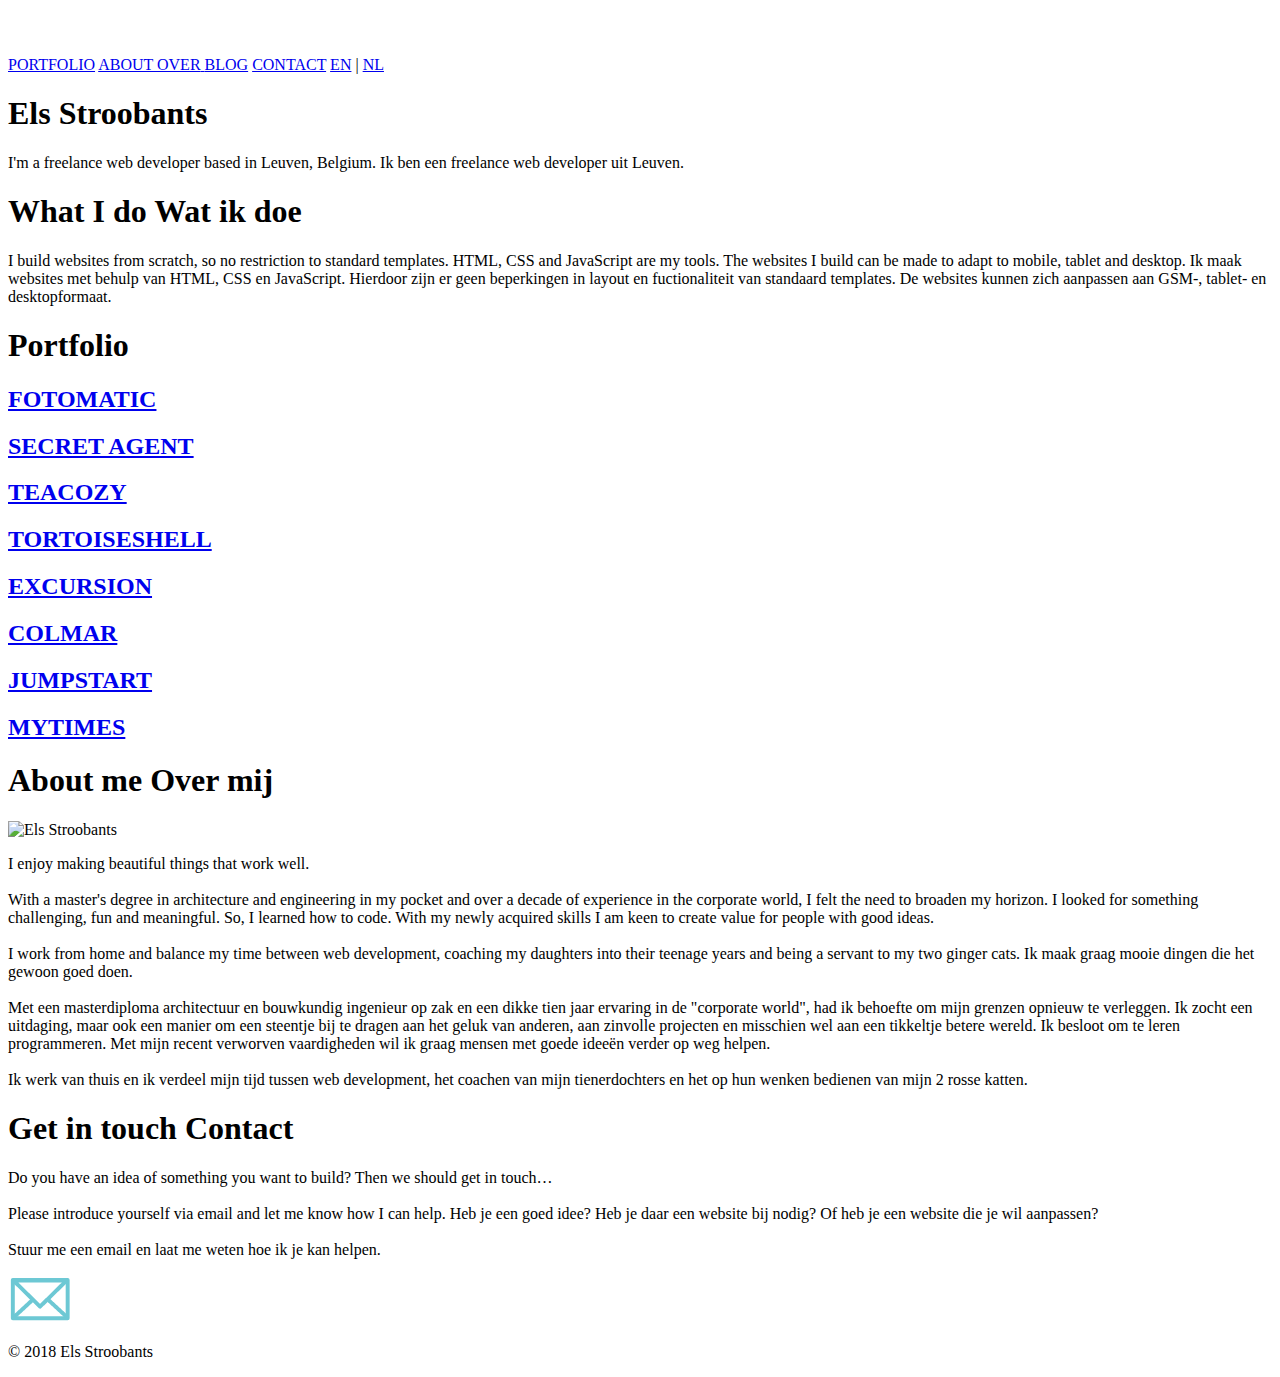
==== index.html @ 9b00b0ee "Almost ready" ====
<!DOCTYPE html>
<html>
  <head>
    <meta charset="utf-8">
    <meta name="viewport" content="width=device-width, initial-scale=1">
    <title>portfolio</title>
    <link href="./resources/css/reset.css" type="text/css" rel="stylesheet">
    <link href="./resources/css/style.css" type= "text/css" rel="stylesheet">
    <link href="https://fonts.googleapis.com/css?family=Roboto" rel="stylesheet">
    <link rel="icon" href="./resources/icons/favicon.ico" type="image/x-icon">
  </head>
  <body>



      <!--Header-->

      <header>
        <div class="logo-container">
          <img src="./resources/images/logo_white.png" alt="logo Els">
        </div>
        <nav class="nav-container">
          <span><a href=#portfolio>PORTFOLIO</a></span>

          <span>
            <a href=#about>
              <span class="lang_en">ABOUT</span>
              <span class="lang_nl">OVER</span>
            </a>
          </span>
          <span id="blog"><a href=#>BLOG</a></span>
          <span><a href=#contact>CONTACT</a></span>
          <span><a title="English" href="#" onclick="selectLang('en'); return false;">EN</a> | <a title="Nederlands" href="#" onclick="selectLang('nl'); return false;">NL</a></span>
        </nav>
      </header>


      <!--who-->

      <div class="who">
        <h1>Els Stroobants</h1>
        <div class="line">
        </div>
          <p>
            <span class="lang_en">I'm a freelance web developer based in Leuven, Belgium.</span>
            <span class="lang_nl">Ik ben een freelance web developer uit Leuven.</span>
          </p>
        </div>

      <!--banner-->

      <div class="banner">
      </div>


  <div class= "site-container">
      <!--what-->

      <div class="what">
        <h1>
          <span class="lang_en">What I do</span>
          <span class="lang_nl">Wat ik doe</span>
        </h1>
        <div class="line">
        </div>
        <p>
          <span class="lang_en">I build websites from scratch, so no restriction to standard templates. HTML, CSS and JavaScript are my tools.
          The websites I build can be made to adapt to mobile, tablet and desktop.</span>
          <span class="lang_nl">Ik maak websites met behulp van HTML, CSS en JavaScript. Hierdoor zijn er geen beperkingen in layout en fuctionaliteit van standaard templates. De websites kunnen zich aanpassen aan GSM-, tablet- en desktopformaat.</span>
         </p>
      </div>

      <!--Portfolio-->

      <div id="portfolio">
        <h1>Portfolio</h1>
        <div class="line">
        </div>
        <div class="projects">
          <div class="project" id="fotomatic">
            <a class="divlink" href="http://elsstroobants.github.io/fotomatic">
              <h2 class="title">FOTOMATIC</h2>
            </a>
          </div>
          <div class="project" id="secretagent">
            <a class="divlink" href="http://elsstroobants.github.io/secretagent">
              <h2>SECRET AGENT</h2>
            </a>
          </div>
          <div class="project" id="teacozy">
            <a class="divlink" href="http://elsstroobants.github.io/teacozy">
              <h2>TEACOZY</h2>
            </a>
          </div>
          <div class="project" id="tortoiseshell">
            <a class="divlink" href="http://elsstroobants.github.io/tortoiseshell">
              <h2>TORTOISESHELL</h2>
            </a>
          </div>
          <div class="project" id="excursion">
            <a class="divlink" href="http://elsstroobants.github.io/excursion">
              <h2>EXCURSION</h2>
            </a>
          </div>
          <div class="project" id="colmar">
            <a class="divlink" href="http://elsstroobants.github.io/colmar">
              <h2>COLMAR</h2>
            </a>
          </div>
          <div class="project" id="jumpstart">
            <a class="divlink" href="http://elsstroobants.github.io/jumpstart">
              <h2>JUMPSTART</h2>
            </a>
          </div>
          <div class="project" id="mytimes">
            <a class="divlink" href="http://elsstroobants.github.io/jumpstart">
              <h2>MYTIMES</h2>
            </a>
          </div>
        </div>
      </div>

      <!--about-->

      <div id ="about">
        <h1>
          <span class="lang_en">About me</span>
          <span class="lang_nl">Over mij</span>
        </h1>
        <div class="line">
        </div>
        <img src="./resources/images/els.jpg" alt="Els Stroobants"/>
        <p>
          <span class="lang_en">I enjoy making beautiful things that work well.<br><br> With a master's degree in architecture and engineering in my pocket and over a decade of experience in the corporate world, I felt the need to broaden my horizon. I looked for something challenging, fun and meaningful. So, I learned how to code. With my newly acquired skills I am keen to create value for people with good ideas.
          <br><br>
          I work from home and balance my time between web development, coaching my daughters into their teenage years and being a servant to my two ginger cats.
          </span>
          <span class="lang_nl">Ik maak graag mooie dingen die het gewoon goed doen.<br><br>Met een masterdiploma architectuur en bouwkundig ingenieur op zak en een dikke tien jaar ervaring in de "corporate world", had ik behoefte om mijn grenzen opnieuw te verleggen. Ik zocht een uitdaging, maar ook een manier om een steentje bij te dragen aan het geluk van anderen, aan zinvolle projecten en misschien wel aan een tikkeltje betere wereld. Ik besloot om te leren programmeren. Met mijn recent verworven vaardigheden wil ik graag mensen met goede ideeën verder op weg helpen.<br><br>
          Ik werk van thuis en ik verdeel mijn tijd tussen web development, het coachen van mijn tienerdochters en het op hun wenken bedienen van mijn 2 rosse katten.</span>
        </p>
      </div>

      <!--contact-->

      <div id="contact">
        <h1>
          <span class="lang_en">Get in touch</span>
          <span class="lang_nl">Contact</span>
        </h1>
        <div class="line">
        </div>
        <p>
          <span class="lang_en">Do you have an idea of something you want to build? Then we should get in touch… <br><br>Please introduce yourself via email and let me know how I can help.</span>
          <span class="lang_nl">Heb je een goed idee? Heb je daar een website bij nodig? Of heb je een website die je wil aanpassen? <br><br>Stuur me een email en laat me weten hoe ik je kan helpen. </span>
        </p>
        <div class="info-box">
          <div class="email">
            <a href="mailto:elsstroobants@hotmail.com" target="_top"><img class="email_logo" src="./resources/images/email_blue.png" onmouseout="this.src='./resources/images/email_blue.png'" onmouseover="this.src='./resources/images/email_orange.png'"></a>
          </div>
        </div>
      </div>
    </div>

    <!--footer-->
    <footer>
      <p class="copyright">&copy 2018 Els Stroobants </p>
    </footer>

    <script type="text/javascript">
      // List of all supported languages
      const languages = ['en', 'nl'];

      // Call this function to set the language
      function selectLang(selectedLang) {
        // Iterate over all language codes
        for (let langIndex = 0; langIndex < languages.length; langIndex++) {
          let langCode = languages[langIndex];

          // Choose if the current language should be displayed or not
          let display;
          if (selectedLang === langCode) {
            display = 'inline';
          } else {
            display = 'none';
          }

          // Find all elements for the current language code
          let elements = document.getElementsByClassName('lang_' + langCode);
          for (let elIndex = 0; elIndex < elements.length; elIndex++) {
            elements[elIndex].style.display = display;
          }
        }
      }
    </script>

  </body>
</html>
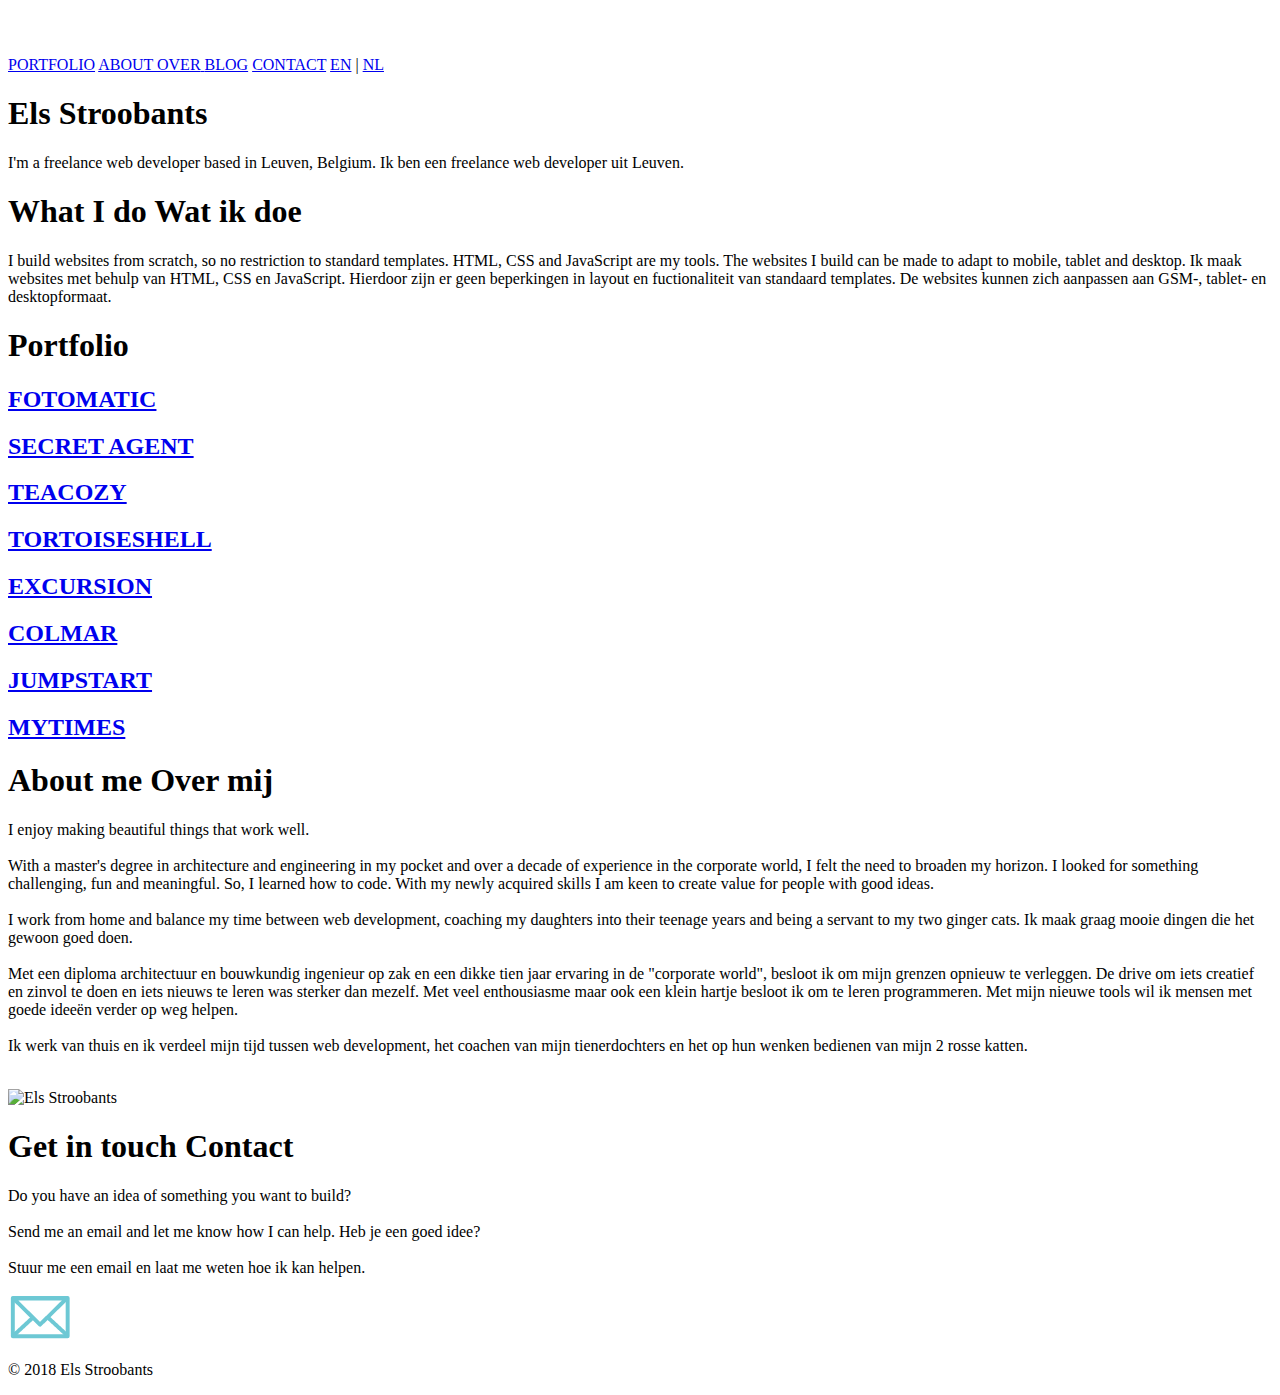
==== commit 27f9095b: "update text" ====
--- a/index.html
+++ b/index.html
@@ -12,7 +12,6 @@
   <body>
 
 
-
       <!--Header-->
 
       <header>
@@ -21,14 +20,13 @@
         </div>
         <nav class="nav-container">
           <span><a href=#portfolio>PORTFOLIO</a></span>
-
           <span>
-            <a href=#about>
+            <a id="nav_about" href=#about>
               <span class="lang_en">ABOUT</span>
               <span class="lang_nl">OVER</span>
             </a>
           </span>
-          <span id="blog"><a href=#>BLOG</a></span>
+          <span id="nav_blog"><a href=#>BLOG</a></span>
           <span><a href=#contact>CONTACT</a></span>
           <span><a title="English" href="#" onclick="selectLang('en'); return false;">EN</a> | <a title="Nederlands" href="#" onclick="selectLang('nl'); return false;">NL</a></span>
         </nav>
@@ -113,7 +111,7 @@
             </a>
           </div>
           <div class="project" id="mytimes">
-            <a class="divlink" href="http://elsstroobants.github.io/jumpstart">
+            <a class="divlink" href="http://elsstroobants.github.io/mytimes">
               <h2>MYTIMES</h2>
             </a>
           </div>
@@ -129,15 +127,17 @@
         </h1>
         <div class="line">
         </div>
-        <img src="./resources/images/els.jpg" alt="Els Stroobants"/>
         <p>
-          <span class="lang_en">I enjoy making beautiful things that work well.<br><br> With a master's degree in architecture and engineering in my pocket and over a decade of experience in the corporate world, I felt the need to broaden my horizon. I looked for something challenging, fun and meaningful. So, I learned how to code. With my newly acquired skills I am keen to create value for people with good ideas.
+          <span class="lang_en">I enjoy making beautiful things that work well.<br><br>With a master's degree in architecture and engineering in my pocket and over a decade of experience in the corporate world, I felt the need to broaden my horizon. I looked for something challenging, fun and meaningful. So, I learned how to code. With my newly acquired skills I am keen to create value for people with good ideas.
           <br><br>
           I work from home and balance my time between web development, coaching my daughters into their teenage years and being a servant to my two ginger cats.
           </span>
-          <span class="lang_nl">Ik maak graag mooie dingen die het gewoon goed doen.<br><br>Met een masterdiploma architectuur en bouwkundig ingenieur op zak en een dikke tien jaar ervaring in de "corporate world", had ik behoefte om mijn grenzen opnieuw te verleggen. Ik zocht een uitdaging, maar ook een manier om een steentje bij te dragen aan het geluk van anderen, aan zinvolle projecten en misschien wel aan een tikkeltje betere wereld. Ik besloot om te leren programmeren. Met mijn recent verworven vaardigheden wil ik graag mensen met goede ideeën verder op weg helpen.<br><br>
+          <span class="lang_nl">Ik maak graag mooie dingen die het gewoon goed doen.<br><br>Met een diploma architectuur en bouwkundig ingenieur op zak en een dikke tien jaar ervaring in de "corporate world", besloot ik om mijn grenzen opnieuw te verleggen. De drive om iets creatief en zinvol te doen en iets nieuws te leren was sterker dan mezelf. Met veel enthousiasme maar ook een klein hartje besloot ik om te leren programmeren. Met mijn nieuwe tools wil ik mensen met goede ideeën verder op weg helpen. 
+          <br><br>
           Ik werk van thuis en ik verdeel mijn tijd tussen web development, het coachen van mijn tienerdochters en het op hun wenken bedienen van mijn 2 rosse katten.</span>
+          <br><br>
         </p>
+        <img src="./resources/images/els.jpg" alt="Els Stroobants"/>
       </div>
 
       <!--contact-->
@@ -150,8 +150,8 @@
         <div class="line">
         </div>
         <p>
-          <span class="lang_en">Do you have an idea of something you want to build? Then we should get in touch… <br><br>Please introduce yourself via email and let me know how I can help.</span>
-          <span class="lang_nl">Heb je een goed idee? Heb je daar een website bij nodig? Of heb je een website die je wil aanpassen? <br><br>Stuur me een email en laat me weten hoe ik je kan helpen. </span>
+          <span class="lang_en">Do you have an idea of something you want to build? <br><br>Send me an email and let me know how I can help.</span>
+          <span class="lang_nl">Heb je een goed idee? <br><br>Stuur me een email en laat me weten hoe ik kan helpen. </span>
         </p>
         <div class="info-box">
           <div class="email">
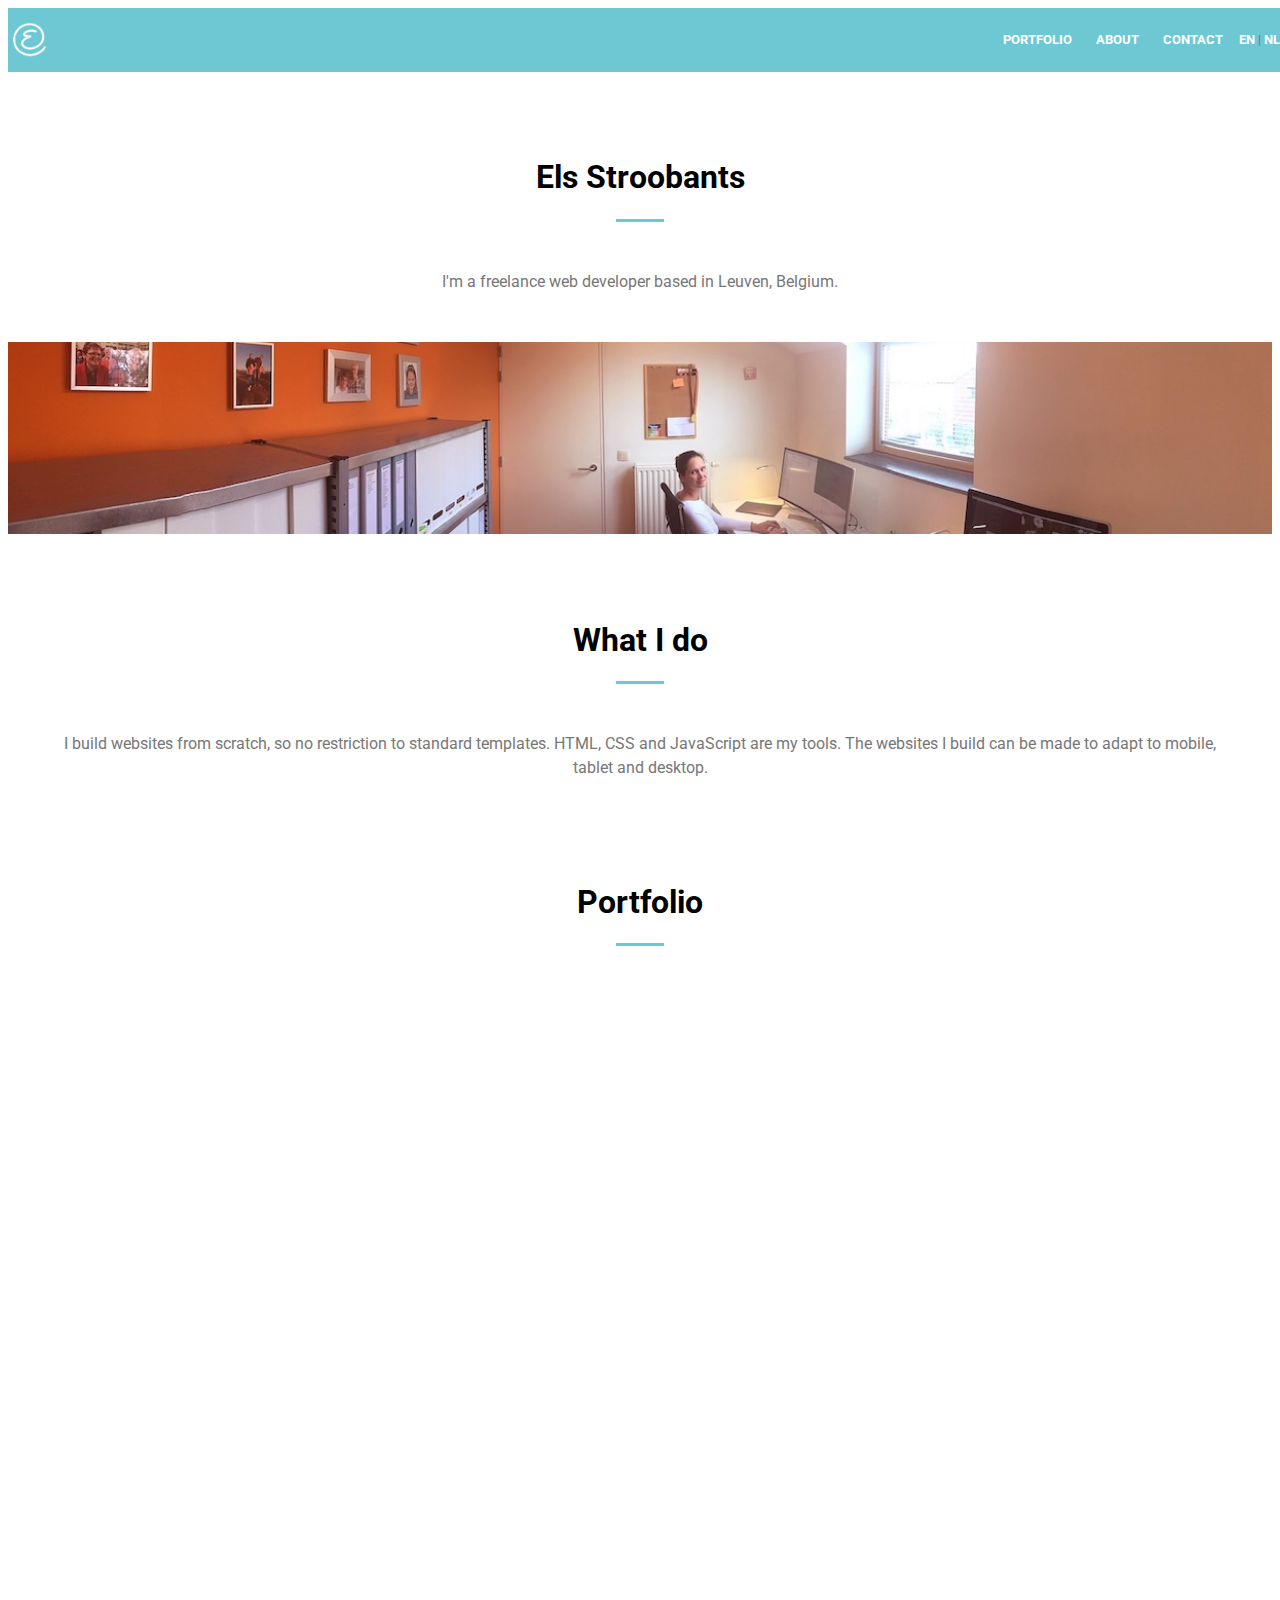
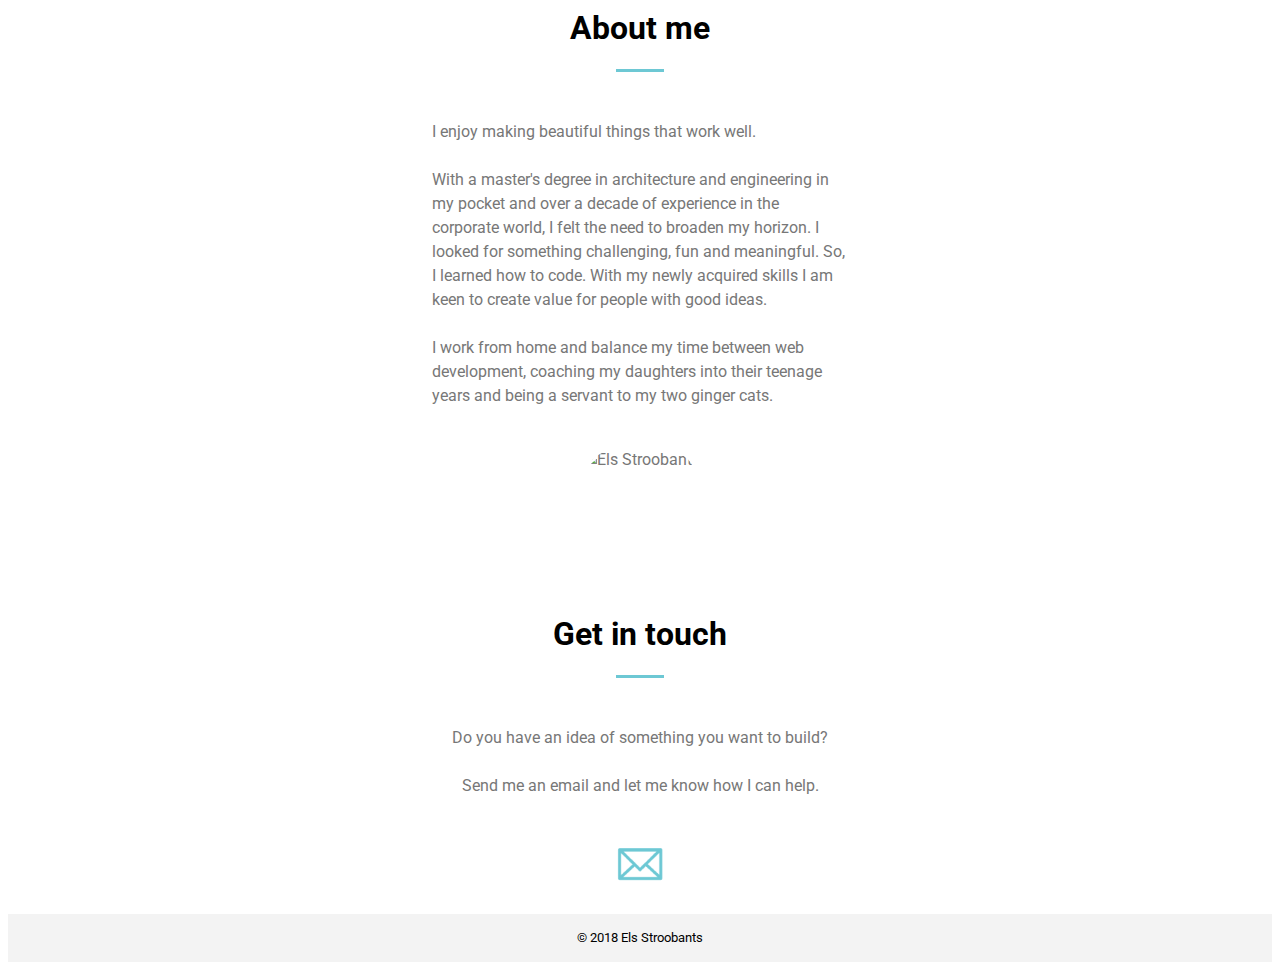
==== commit e52e3411: "less blank in mobile version" ====
--- a/index.html
+++ b/index.html
@@ -132,7 +132,7 @@
           <br><br>
           I work from home and balance my time between web development, coaching my daughters into their teenage years and being a servant to my two ginger cats.
           </span>
-          <span class="lang_nl">Ik maak graag mooie dingen die het gewoon goed doen.<br><br>Met een diploma architectuur en bouwkundig ingenieur op zak en een dikke tien jaar ervaring in de "corporate world", besloot ik om mijn grenzen opnieuw te verleggen. De drive om iets creatief en zinvol te doen en iets nieuws te leren was sterker dan mezelf. Met veel enthousiasme maar ook een klein hartje besloot ik om te leren programmeren. Met mijn nieuwe tools wil ik mensen met goede ideeën verder op weg helpen. 
+          <span class="lang_nl">Ik maak graag mooie dingen die het gewoon goed doen.<br><br>Met een diploma architectuur en bouwkundig ingenieur op zak en een dikke tien jaar ervaring in de "corporate world", vond ik het tijd om mijn grenzen opnieuw te verleggen. Ik zocht iets uitdagend, creatief en zinvol. Dus besloot ik om te leren programmeren. Met mijn nieuwe tools wil ik mensen met goede ideeën verder op weg helpen. 
           <br><br>
           Ik werk van thuis en ik verdeel mijn tijd tussen web development, het coachen van mijn tienerdochters en het op hun wenken bedienen van mijn 2 rosse katten.</span>
           <br><br>
--- a/resources/css/style.css
+++ b/resources/css/style.css
@@ -0,0 +1,356 @@
+/* recommendations article Tania Rascia */
+
+html {
+  box-sizing: border-box;
+}
+*, *:before, *:after {
+  box-sizing: inherit;
+}
+
+/* general */
+body {
+  font-family: 'Roboto', Helvetica, sans-serif;
+  color: #777;
+  line-height: 1.5rem;
+}
+
+a:hover {
+  background-color: #6dc8d4;
+  cursor: pointer;
+  color: #ff8100
+}
+
+.site-container {
+  max-width: 78rem;
+  margin: 0 auto;
+}
+
+.divlink {
+  display: block;
+  width: 100%;
+  height: 100%;
+  transition: 0.5s linear 0s;
+}
+
+h1 {
+  color: black;
+  font-weight: bold;
+  font-size: 2rem;
+  padding: 0.5rem;
+}
+
+h2 {
+  color: white;
+  font-weight: bold;
+  font-size: 1rem;
+  letter-spacing: 0.4rem;
+}
+
+.line {
+  background-color: #6dc8d4;
+  width: 3rem;
+  height: 0.2rem;
+  margin-bottom: 2rem;
+}
+
+.lang_en {
+  display: inline;
+}
+
+.lang_nl {
+  display: none;
+}
+
+/* header */
+header {
+  height: 4rem;
+  width: 100%;
+  position: fixed;
+  z-index: 1;
+  background-color: #6dc8d4;
+  display: flex;
+  justify-content: space-between;
+  align-items: center;
+}
+
+.nav-container {
+  width: 100%;
+  display: flex;
+  justify-content: flex-end;
+  align-items: center;
+}
+
+nav span {
+  padding: 0 0.5rem 0 0.5rem;
+  font-size: 0.8rem;
+}
+
+nav span a {
+  color: white;
+  text-decoration: none;
+  font-weight: bold;
+}
+
+#nav_about,
+#nav_blog {
+  display: none;
+}
+
+.logo-container {
+  padding-left: 0.25rem;
+  color: #777;
+  display: flex;
+  justify-content: center;
+  align-items: center;
+  width: 2.5rem;
+
+}
+
+.logo-container img {
+  width: 100%;
+
+}
+
+@media only screen and (min-width: 40rem) {
+  #nav_about {
+    display: inline;
+  }
+
+}
+
+
+/*who am I section*/
+
+.who {
+  position: relative;
+  top: 4rem;
+  display: flex;
+  flex-direction: column;
+  justify-content: center;
+  align-items: center;
+  padding: 2rem 2rem 2rem 2rem;
+  text-align: center;
+}
+
+.banner {
+  width: 100%;
+  height: 12rem;
+  position: relative;
+  top: 4rem;
+  background-image: url("../images/office.jpg");
+  background-repeat: no-repeat;
+  background-position: 50% 85%;
+  background-size: cover;
+}
+
+@media only screen and (min-width: 40rem) {
+    .who {
+    padding: 4rem 2rem 2rem 2rem;
+  }
+}
+
+/*what I do section*/
+
+.what {
+  position: relative;
+  top: 4rem;
+  display: flex;
+  flex-direction: column;
+  justify-content: center;
+  align-items: center;
+  padding: 4rem 2rem 0rem 2rem;
+  text-align: center;
+}
+
+/*portfolio section*/
+
+#portfolio {
+  position: relative;
+  top: 4rem;
+  display: flex;
+  flex-direction: column;
+  justify-content: center;
+  align-items: center;
+  width: 100%;
+  padding: 4rem 0 0rem 0;
+}
+
+.projects {
+  width: 100%;
+  display: flex;
+  flex-direction: column;
+  justify-content: center;
+  align-items: center;
+}
+
+.project {
+  width: 90%;
+  height: 13rem;
+  margin-bottom: 1rem;
+  display: flex;
+  justify-content: center;
+  align-items: center;
+}
+
+.divlink {
+  display: flex;
+  justify-content: center;
+  align-items: center;
+  text-decoration: none;
+}
+
+
+
+
+#fotomatic {
+  background-image: url("../images/fotomatic.jpg");
+  background-repeat: no-repeat;
+  background-position: center;
+  background-size: cover;
+}
+
+#secretagent {
+  background-image: url("../images/secretagent.jpg");
+  background-repeat: no-repeat;
+  background-position: center;
+  background-size: cover;
+}
+
+#teacozy {
+  background-image: url("../images/teacozy.jpg");
+  background-repeat: no-repeat;
+  background-position: center;
+  background-size: cover;
+}
+
+#tortoiseshell {
+  background-image: url("../images/tortoiseshell.jpg");
+  background-repeat: no-repeat;
+  background-position: left;
+  background-size: cover;
+}
+
+#excursion {
+  background-image: url("../images/excursion.jpg");
+  background-repeat: no-repeat;
+  background-position: left;
+  background-size: cover;
+}
+
+#colmar {
+  background-image: url("../images/colmar.jpg");
+  background-repeat: no-repeat;
+  background-position: center;
+  background-size: cover;
+}
+
+#jumpstart {
+  background-image: url("../images/jumpstart.jpg");
+  background-repeat: no-repeat;
+  background-position: center;
+  background-size: cover;
+}
+
+#mytimes {
+  background-image: url("../images/mytimes.png");
+  background-repeat: no-repeat;
+  background-position: center;
+  background-size: cover;
+}
+
+@media only screen and (min-width: 40rem) {
+  .projects {
+    flex-direction: row;
+    justify-content: center;
+    align-items: center;
+    flex-wrap: wrap;
+  }
+
+  .project {
+    margin: 2rem;
+    width: 100%;
+    max-width: 13rem;
+    max-height: 13rem;
+  }
+}
+
+
+/*about me section */
+
+#about {
+  position: relative;
+  top: 4rem;
+  display: flex;
+  flex-direction: column;
+  justify-content: flex-start;
+  align-items: center;
+  padding: 4rem 2rem 0rem 2rem;
+  max-width: 30rem;
+  margin: 0 auto;
+}
+
+#about img {
+  height: 5rem;
+  border-radius: 5rem;
+  padding: 0rem;
+
+}
+
+#contact {
+  position: relative;
+  top: 4rem;
+  display: flex;
+  flex-direction: column;
+  justify-content: center;
+  align-items: center;
+  padding: 4rem 2rem 2rem 2rem;
+  text-align: center;
+}
+
+/*contact section*/
+.info-box{
+  display: flex;
+  flex-direction: column;
+  justify-content: center;
+  align-items: center;
+  width: 100%;
+}
+
+.email {
+  width: 50%;
+  display: flex;
+  flex-direction: column;
+  justify-content: center;
+  align-items: center;
+  padding: 2rem 0 0 0;
+}
+
+.email img {
+  width: 3rem;
+}
+
+.email_logo {
+    display: block;
+    background-color: #ffffff;
+}
+
+
+/*footer section*/
+
+footer{
+  position: relative;
+  top: 4rem;
+  height: 3rem;
+  width: 100%;
+  display: flex;
+  flex-direction: column;
+  justify-content: center;
+  align-items: center;
+  background-color: #f3f3f3;
+  }
+
+footer .copyright {
+  text-align: left;
+  color: black;
+  font-size: 0.8rem;
+}
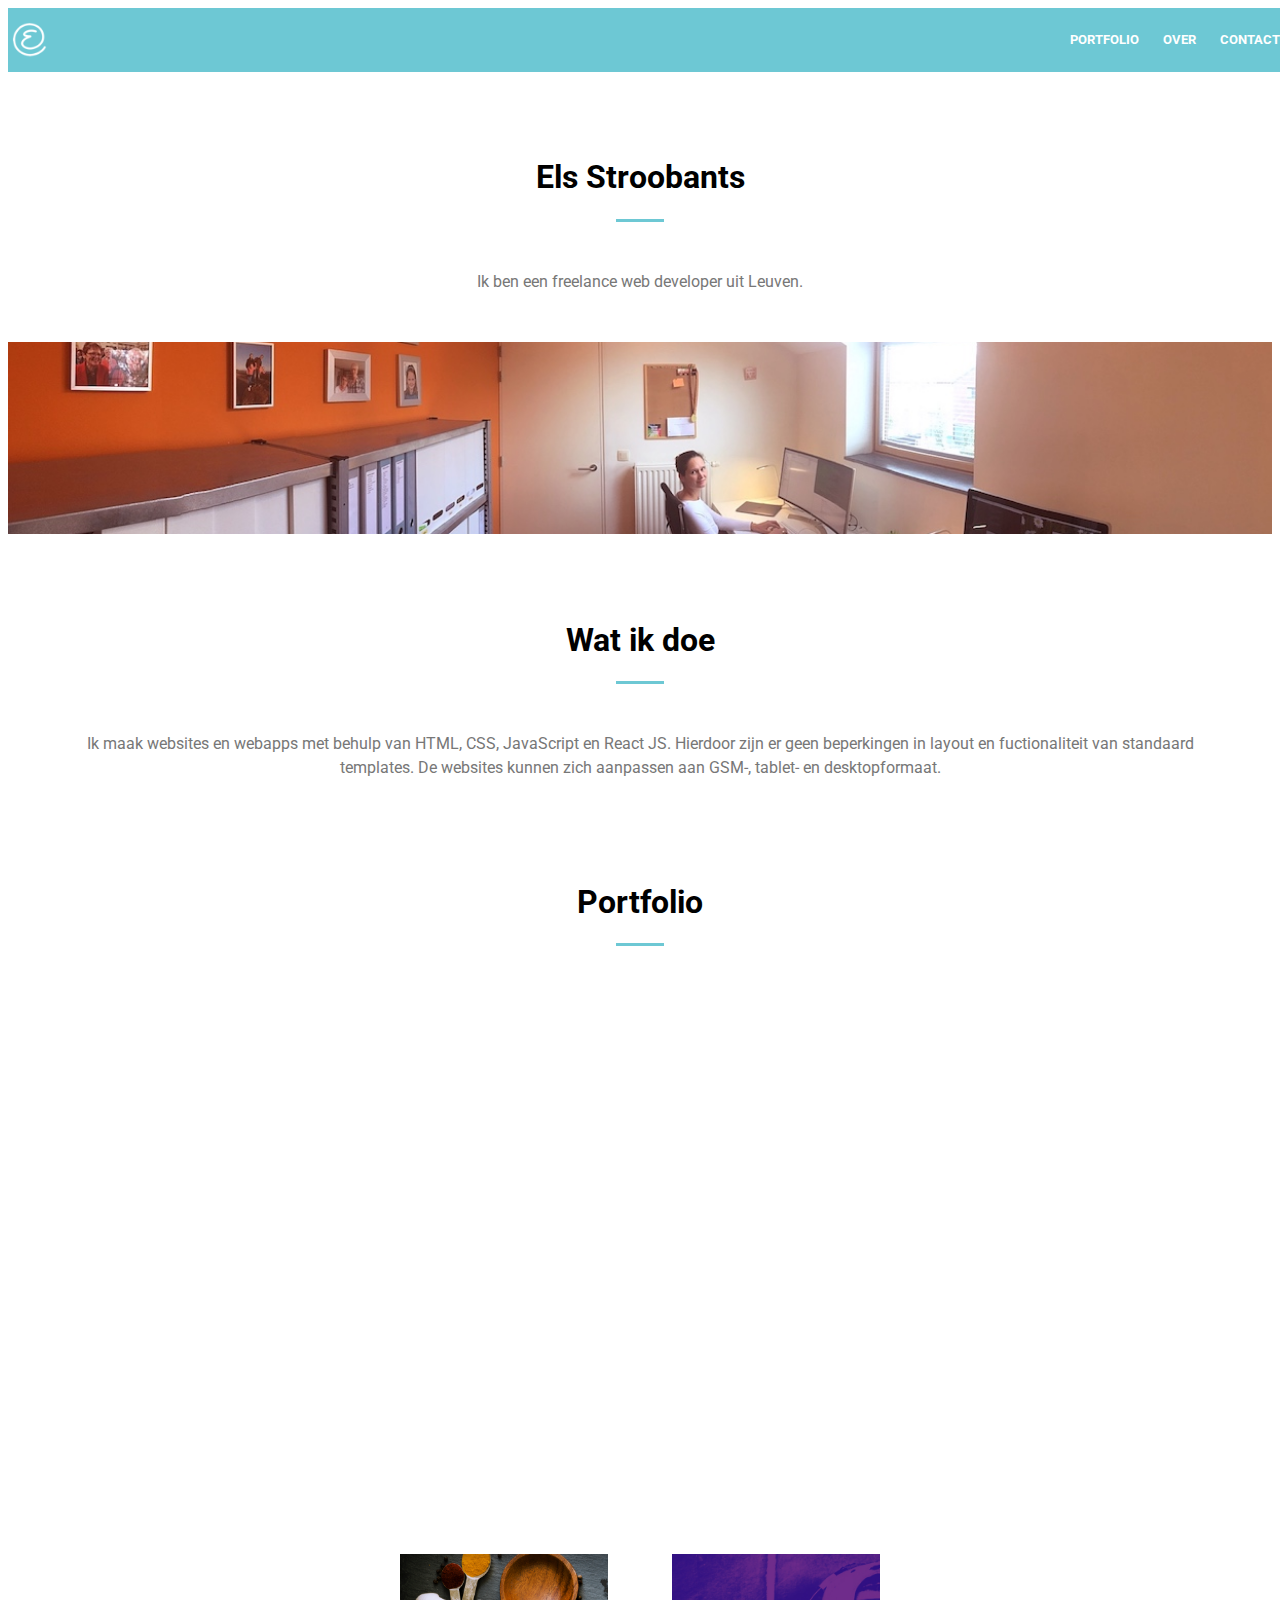
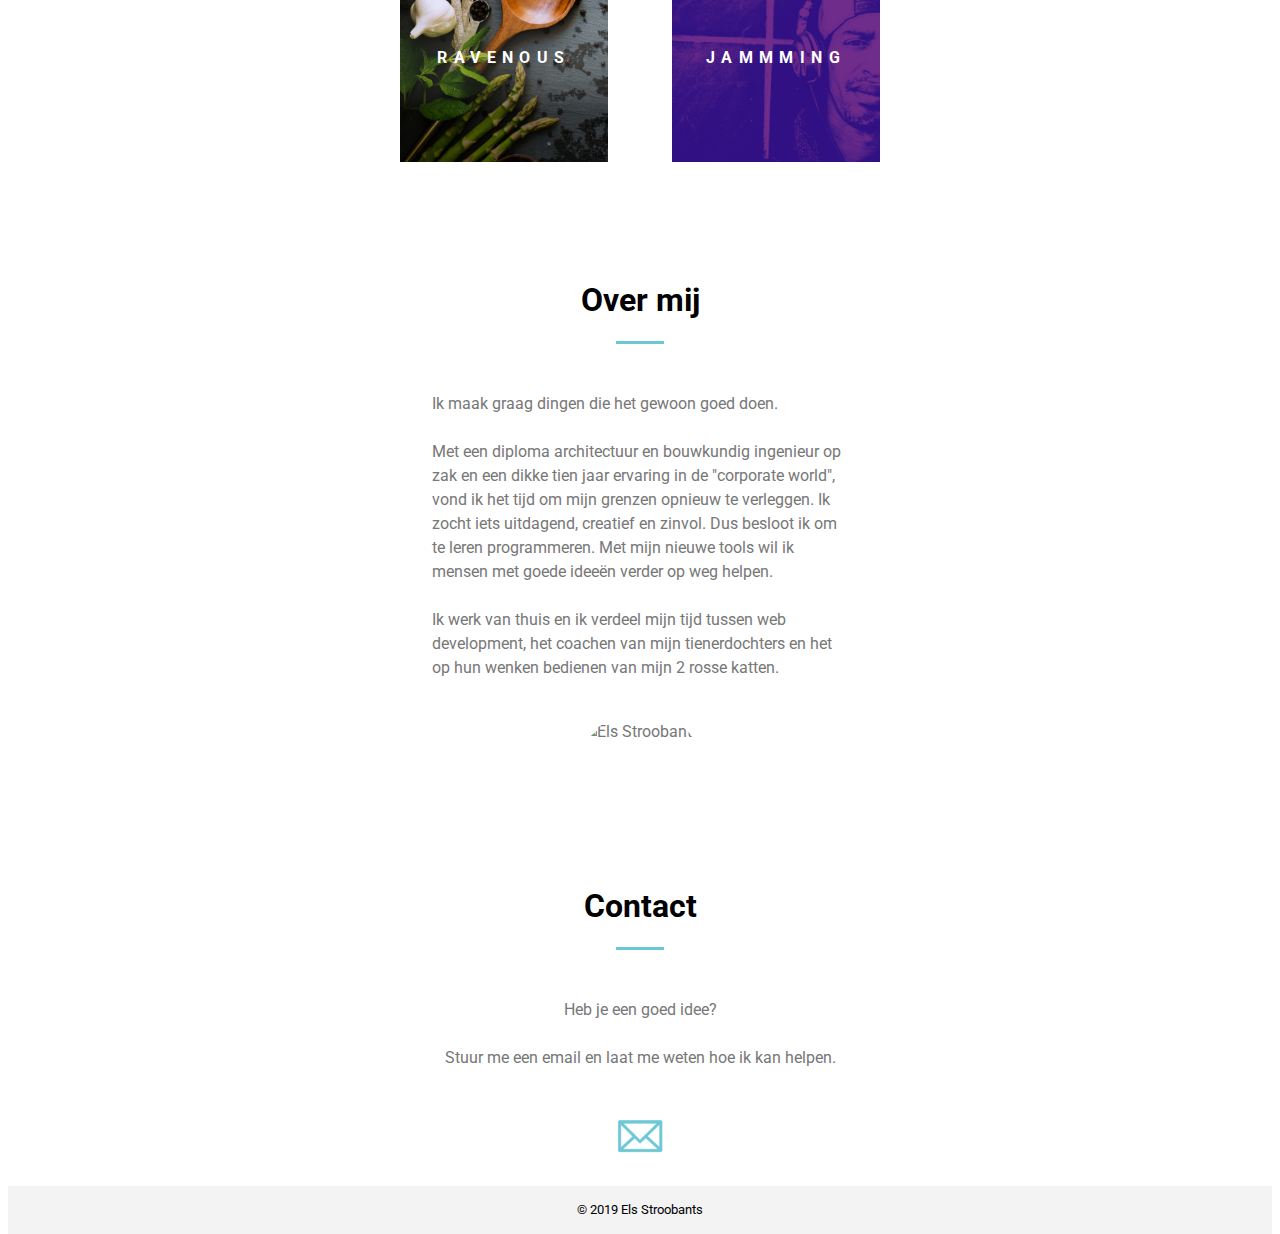
==== commit 2d59bb73: "Portfolio update" ====
--- a/index.html
+++ b/index.html
@@ -28,7 +28,7 @@
           </span>
           <span id="nav_blog"><a href=#>BLOG</a></span>
           <span><a href=#contact>CONTACT</a></span>
-          <span><a title="English" href="#" onclick="selectLang('en'); return false;">EN</a> | <a title="Nederlands" href="#" onclick="selectLang('nl'); return false;">NL</a></span>
+        <!--  <span><a title="English" href="#" onclick="selectLang('en'); return false;">EN</a> | <a title="Nederlands" href="#" onclick="selectLang('nl'); return false;">NL</a></span> -->
         </nav>
       </header>
 
@@ -62,9 +62,9 @@
         <div class="line">
         </div>
         <p>
-          <span class="lang_en">I build websites from scratch, so no restriction to standard templates. HTML, CSS and JavaScript are my tools.
+          <span class="lang_en">I build websites and webapps from scratch, so no restriction to standard templates. HTML, CSS, JavaScript and React JS are my tools.
           The websites I build can be made to adapt to mobile, tablet and desktop.</span>
-          <span class="lang_nl">Ik maak websites met behulp van HTML, CSS en JavaScript. Hierdoor zijn er geen beperkingen in layout en fuctionaliteit van standaard templates. De websites kunnen zich aanpassen aan GSM-, tablet- en desktopformaat.</span>
+          <span class="lang_nl">Ik maak websites en webapps met behulp van HTML, CSS, JavaScript en React JS. Hierdoor zijn er geen beperkingen in layout en fuctionaliteit van standaard templates. De websites kunnen zich aanpassen aan GSM-, tablet- en desktopformaat.</span>
          </p>
       </div>
 
@@ -76,43 +76,53 @@
         </div>
         <div class="projects">
           <div class="project" id="fotomatic">
-            <a class="divlink" href="http://elsstroobants.github.io/fotomatic">
+            <a class="divlink" href="http://elsstroobants.github.io/fotomatic" target="_blank">
               <h2 class="title">FOTOMATIC</h2>
             </a>
           </div>
           <div class="project" id="secretagent">
-            <a class="divlink" href="http://elsstroobants.github.io/secretagent">
+            <a class="divlink" href="http://elsstroobants.github.io/secretagent" target="_blank">
               <h2>SECRET AGENT</h2>
             </a>
           </div>
           <div class="project" id="teacozy">
-            <a class="divlink" href="http://elsstroobants.github.io/teacozy">
+            <a class="divlink" href="http://elsstroobants.github.io/teacozy" target="_blank">
               <h2>TEACOZY</h2>
             </a>
           </div>
           <div class="project" id="tortoiseshell">
-            <a class="divlink" href="http://elsstroobants.github.io/tortoiseshell">
+            <a class="divlink" href="http://elsstroobants.github.io/tortoiseshell" target="_blank">
               <h2>TORTOISESHELL</h2>
             </a>
           </div>
           <div class="project" id="excursion">
-            <a class="divlink" href="http://elsstroobants.github.io/excursion">
+            <a class="divlink" href="http://elsstroobants.github.io/excursion" target="_blank">
               <h2>EXCURSION</h2>
             </a>
           </div>
           <div class="project" id="colmar">
-            <a class="divlink" href="http://elsstroobants.github.io/colmar">
+            <a class="divlink" href="http://elsstroobants.github.io/colmar" target="_blank">
               <h2>COLMAR</h2>
             </a>
           </div>
           <div class="project" id="jumpstart">
-            <a class="divlink" href="http://elsstroobants.github.io/jumpstart">
+            <a class="divlink" href="http://elsstroobants.github.io/jumpstart" target="_blank">
               <h2>JUMPSTART</h2>
             </a>
           </div>
           <div class="project" id="mytimes">
-            <a class="divlink" href="http://elsstroobants.github.io/mytimes">
+            <a class="divlink" href="http://elsstroobants.github.io/mytimes" target="_blank">
               <h2>MYTIMES</h2>
+            </a>
+          </div>
+          <div class="project" id="ravenous">
+            <a class="divlink" href="./ravenous.html" target="_blank">
+              <h2>RAVENOUS</h2>
+            </a>
+          </div>
+          <div class="project" id="jammming">
+            <a class="divlink" href="./jammming.html" target="_blank">
+              <h2>JAMMMING</h2>
             </a>
           </div>
         </div>
@@ -128,11 +138,11 @@
         <div class="line">
         </div>
         <p>
-          <span class="lang_en">I enjoy making beautiful things that work well.<br><br>With a master's degree in architecture and engineering in my pocket and over a decade of experience in the corporate world, I felt the need to broaden my horizon. I looked for something challenging, fun and meaningful. So, I learned how to code. With my newly acquired skills I am keen to create value for people with good ideas.
+          <span class="lang_en">I enjoy making things that work well.<br><br>With a master's degree in architecture and engineering in my pocket and over a decade of experience in the corporate world, I felt the need to broaden my horizon. I looked for something challenging, fun and meaningful. So, I learned how to code. With my newly acquired skills I am keen to create value for people with good ideas.
           <br><br>
           I work from home and balance my time between web development, coaching my daughters into their teenage years and being a servant to my two ginger cats.
           </span>
-          <span class="lang_nl">Ik maak graag mooie dingen die het gewoon goed doen.<br><br>Met een diploma architectuur en bouwkundig ingenieur op zak en een dikke tien jaar ervaring in de "corporate world", vond ik het tijd om mijn grenzen opnieuw te verleggen. Ik zocht iets uitdagend, creatief en zinvol. Dus besloot ik om te leren programmeren. Met mijn nieuwe tools wil ik mensen met goede ideeën verder op weg helpen. 
+          <span class="lang_nl">Ik maak graag dingen die het gewoon goed doen.<br><br>Met een diploma architectuur en bouwkundig ingenieur op zak en een dikke tien jaar ervaring in de "corporate world", vond ik het tijd om mijn grenzen opnieuw te verleggen. Ik zocht iets uitdagend, creatief en zinvol. Dus besloot ik om te leren programmeren. Met mijn nieuwe tools wil ik mensen met goede ideeën verder op weg helpen.
           <br><br>
           Ik werk van thuis en ik verdeel mijn tijd tussen web development, het coachen van mijn tienerdochters en het op hun wenken bedienen van mijn 2 rosse katten.</span>
           <br><br>
@@ -163,7 +173,7 @@
 
     <!--footer-->
     <footer>
-      <p class="copyright">&copy 2018 Els Stroobants </p>
+      <p class="copyright">&copy 2019 Els Stroobants </p>
     </footer>
 
     <script type="text/javascript">
--- a/resources/css/style.css
+++ b/resources/css/style.css
@@ -54,11 +54,11 @@
 }
 
 .lang_en {
+  display: none;
+}
+
+.lang_nl {
   display: inline;
-}
-
-.lang_nl {
-  display: none;
 }
 
 /* header */
@@ -200,8 +200,6 @@
 }
 
 
-
-
 #fotomatic {
   background-image: url("../images/fotomatic.jpg");
   background-repeat: no-repeat;
@@ -257,6 +255,21 @@
   background-position: center;
   background-size: cover;
 }
+
+#ravenous {
+  background-image: url("../images/ravenous.jpg");
+  background-repeat: no-repeat;
+  background-position: center;
+  background-size: cover;
+}
+
+#jammming {
+  background-image: url("../images/jammming.jpg");
+  background-repeat: no-repeat;
+  background-position: center;
+  background-size: cover;
+}
+
 
 @media only screen and (min-width: 40rem) {
   .projects {
@@ -334,6 +347,40 @@
     background-color: #ffffff;
 }
 
+/*ravenous page*/
+#ravenous-text,
+#jammming-text {
+  position: relative;
+  top: 4rem;
+  display: flex;
+  flex-direction: column;
+  justify-content: flex-start;
+  align-items: center;
+  padding: 4rem 2rem 0rem 2rem;
+  max-width: 30rem;
+  margin: 0 auto;
+}
+
+#ravenous-screenshot,
+#jammming-screenshot {
+
+  position: relative;
+  top: 4rem;
+  display: flex;
+  flex-direction: column;
+  justify-content: flex-start;
+  align-items: center;
+  margin: 0 auto;
+}
+
+#ravenous-screenshot img,
+#jammming-screenshot img{
+border: solid 1px grey;
+width: 90%;
+margin-bottom: 3rem;
+}
+
+
 
 /*footer section*/
 
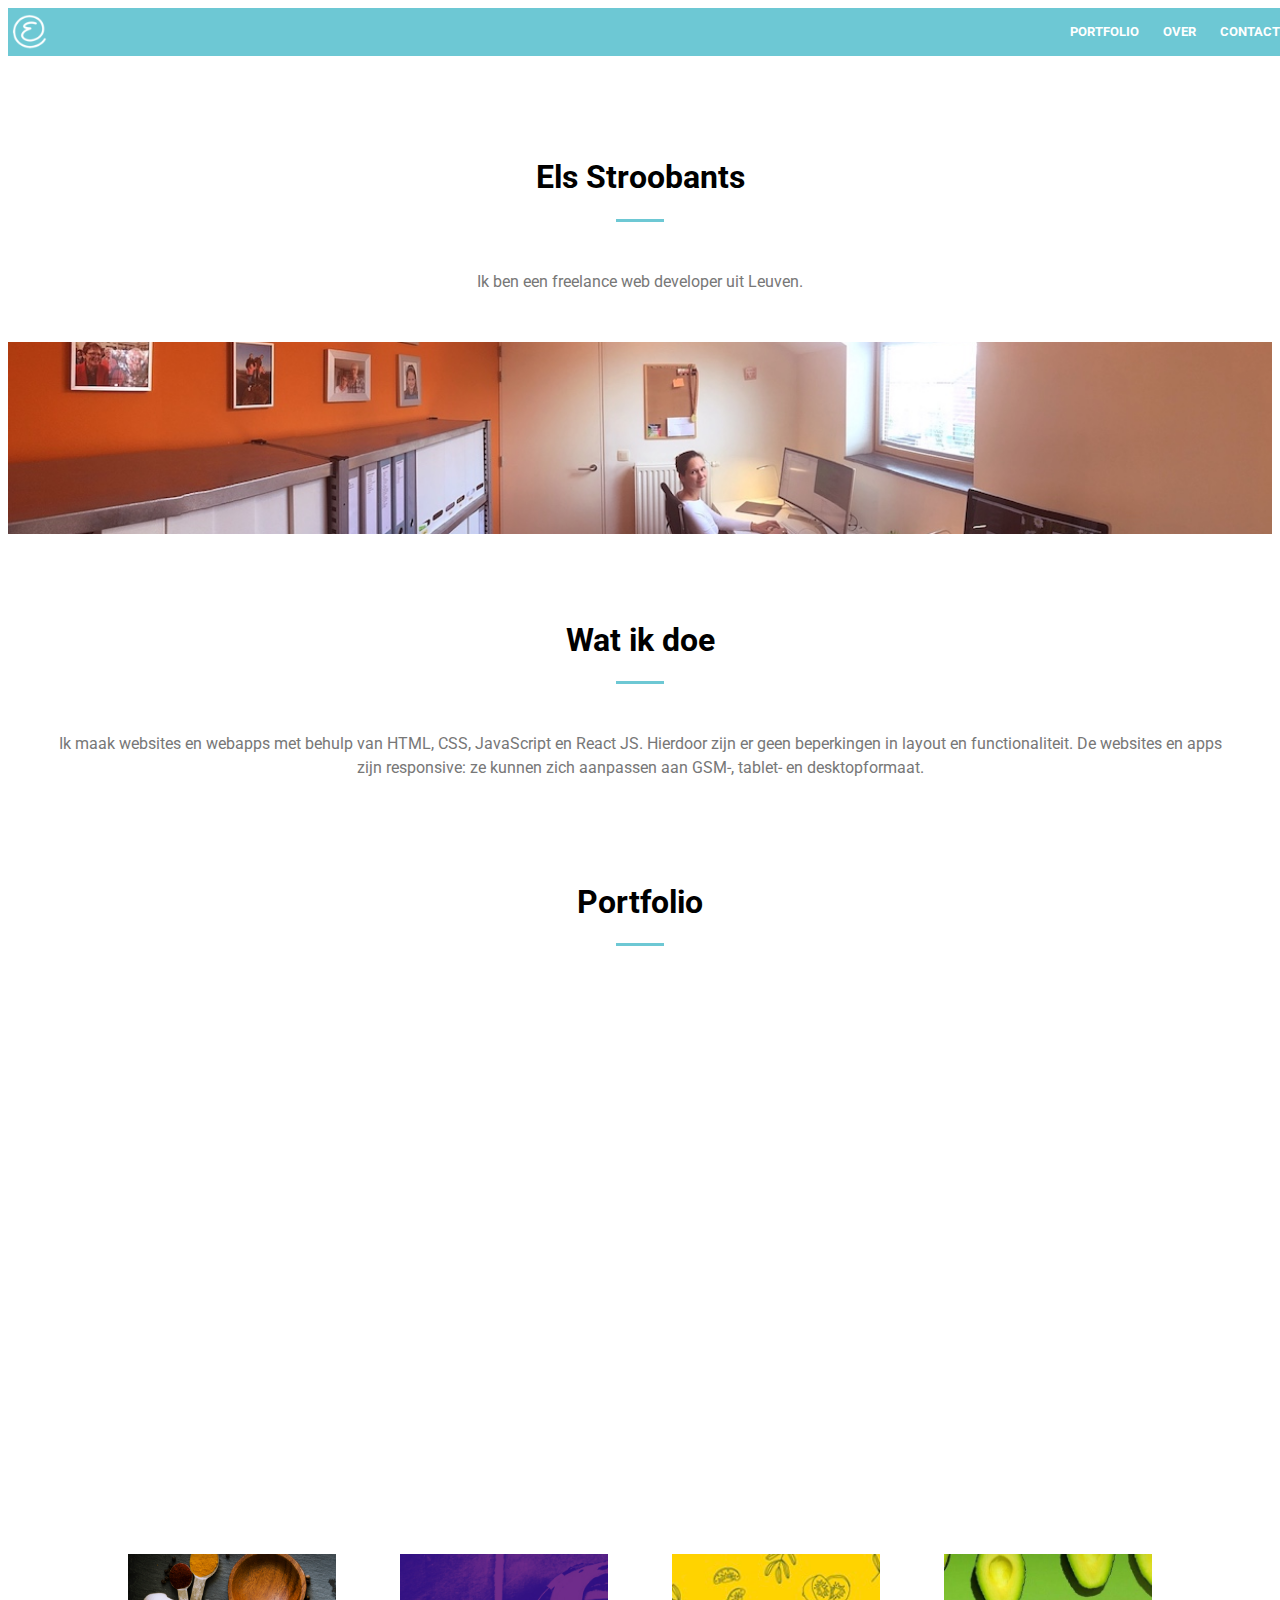
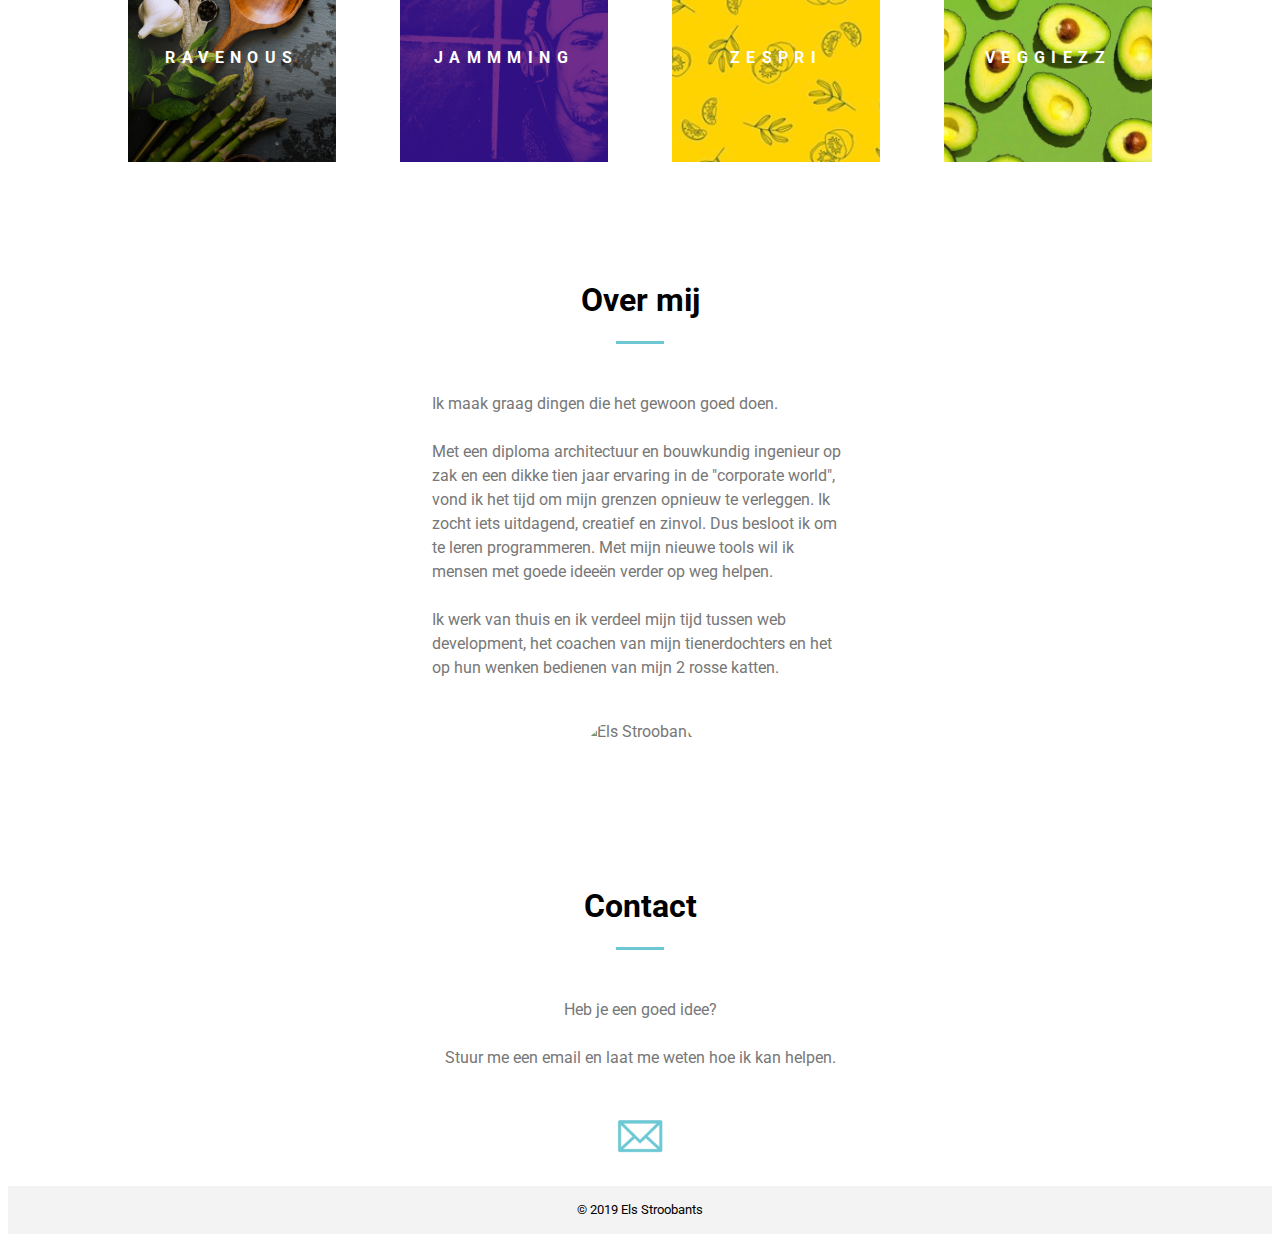
==== commit 9460a5ba: "added Zespri and Veggiezz" ====
--- a/index.html
+++ b/index.html
@@ -64,7 +64,7 @@
         <p>
           <span class="lang_en">I build websites and webapps from scratch, so no restriction to standard templates. HTML, CSS, JavaScript and React JS are my tools.
           The websites I build can be made to adapt to mobile, tablet and desktop.</span>
-          <span class="lang_nl">Ik maak websites en webapps met behulp van HTML, CSS, JavaScript en React JS. Hierdoor zijn er geen beperkingen in layout en fuctionaliteit van standaard templates. De websites kunnen zich aanpassen aan GSM-, tablet- en desktopformaat.</span>
+          <span class="lang_nl">Ik maak websites en webapps met behulp van HTML, CSS, JavaScript en React JS. Hierdoor zijn er geen beperkingen in layout en functionaliteit. De websites en apps zijn responsive: ze kunnen zich aanpassen aan GSM-, tablet- en desktopformaat.</span>
          </p>
       </div>
 
@@ -123,6 +123,16 @@
           <div class="project" id="jammming">
             <a class="divlink" href="./jammming.html" target="_blank">
               <h2>JAMMMING</h2>
+            </a>
+          </div>
+          <div class="project" id="zespri">
+            <a class="divlink" href="./zespri.html" target="_blank">
+              <h2>ZESPRI</h2>
+            </a>
+          </div>
+          <div class="project" id="veggiezz">
+            <a class="divlink" href="./veggiezz.html" target="_blank">
+              <h2>VEGGIEZZ</h2>
             </a>
           </div>
         </div>
--- a/resources/css/style.css
+++ b/resources/css/style.css
@@ -12,6 +12,8 @@
   font-family: 'Roboto', Helvetica, sans-serif;
   color: #777;
   line-height: 1.5rem;
+  /* padding-bottom: 3rem;
+  min-height: 100%; */
 }
 
 a:hover {
@@ -63,7 +65,7 @@
 
 /* header */
 header {
-  height: 4rem;
+  height: 3rem;
   width: 100%;
   position: fixed;
   z-index: 1;
@@ -270,6 +272,19 @@
   background-size: cover;
 }
 
+#zespri {
+  background-image: url("../images/zespri2.jpg");
+  background-repeat: no-repeat;
+  background-position: center;
+  background-size: cover;
+}
+
+#veggiezz {
+  background-image: url("../images/veggiezz.jpg");
+  background-repeat: no-repeat;
+  background-position: center;
+  background-size: cover;
+}
 
 @media only screen and (min-width: 40rem) {
   .projects {
@@ -349,20 +364,24 @@
 
 /*ravenous page*/
 #ravenous-text,
-#jammming-text {
+#jammming-text,
+#zespri-text,
+#veggiezz-text {
   position: relative;
   top: 4rem;
   display: flex;
   flex-direction: column;
   justify-content: flex-start;
   align-items: center;
-  padding: 4rem 2rem 0rem 2rem;
+  padding: 4rem 2rem 2rem 2rem;
   max-width: 30rem;
   margin: 0 auto;
 }
 
 #ravenous-screenshot,
-#jammming-screenshot {
+#jammming-screenshot,
+#zespri-screenshot,
+#veggiezz-screenshot {
 
   position: relative;
   top: 4rem;
@@ -374,12 +393,17 @@
 }
 
 #ravenous-screenshot img,
-#jammming-screenshot img{
-border: solid 1px grey;
-width: 90%;
-margin-bottom: 3rem;
-}
-
+#jammming-screenshot img,
+#zespri-screenshot img,
+#veggiezz-screenshot img {
+  width: 90%;
+  margin-bottom: 3rem;
+}
+
+#ravenous-screenshot img,
+#jammming-screenshot img {
+  border: solid 1px grey;
+}
 
 
 /*footer section*/
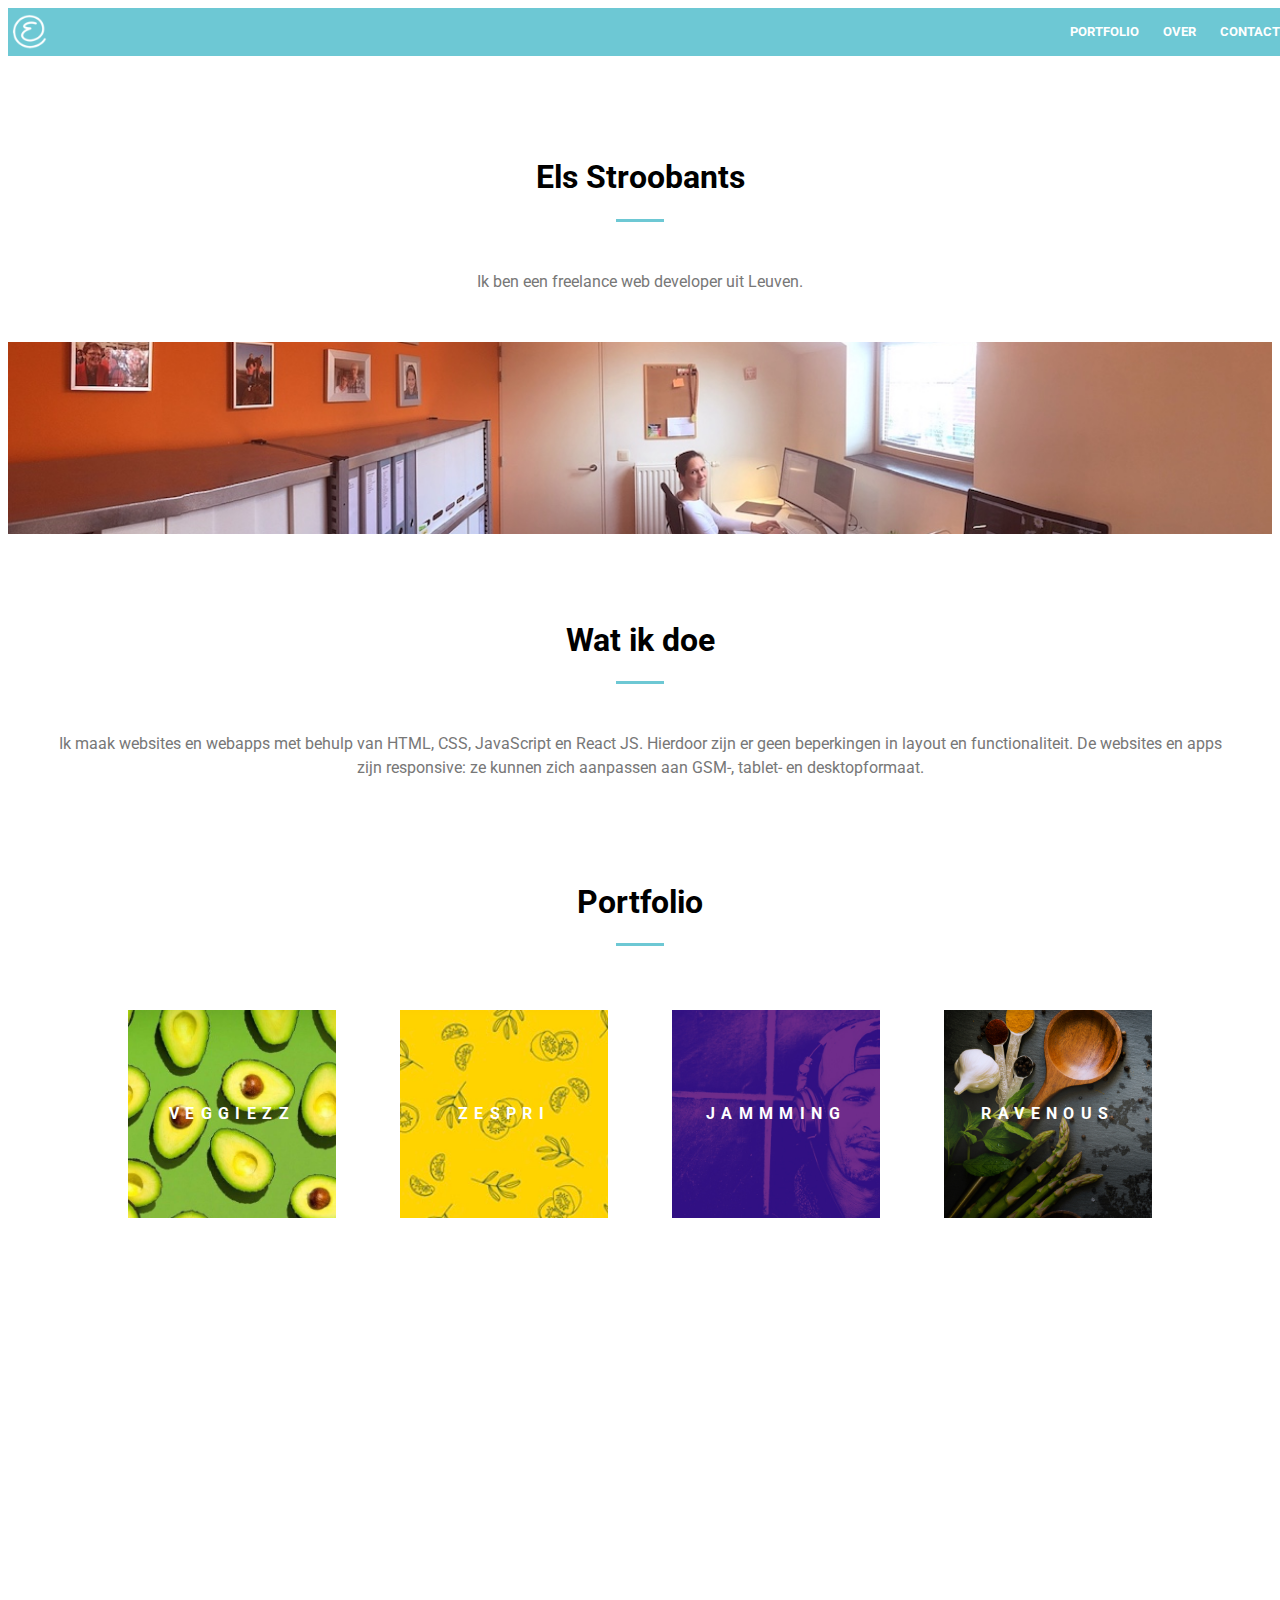
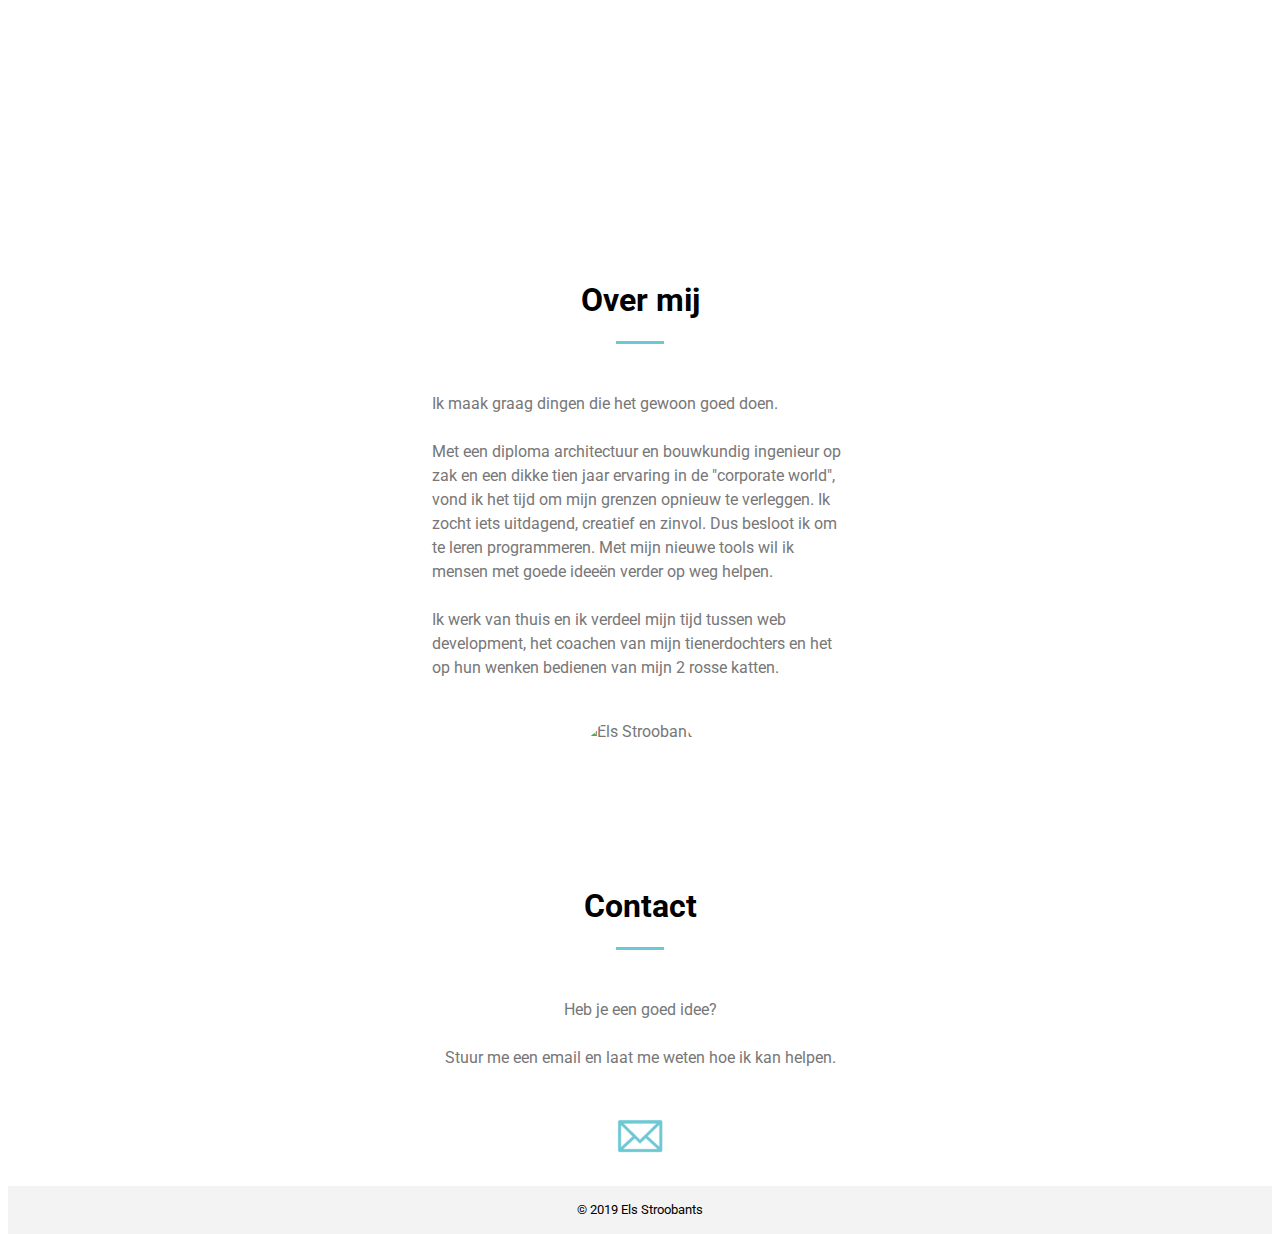
==== commit dd98a722: "order change" ====
--- a/index.html
+++ b/index.html
@@ -75,6 +75,26 @@
         <div class="line">
         </div>
         <div class="projects">
+          <div class="project" id="veggiezz">
+            <a class="divlink" href="./veggiezz.html" target="_blank">
+              <h2>VEGGIEZZ</h2>
+            </a>
+          </div>
+          <div class="project" id="zespri">
+            <a class="divlink" href="./zespri.html" target="_blank">
+              <h2>ZESPRI</h2>
+            </a>
+          </div>
+          <div class="project" id="jammming">
+            <a class="divlink" href="./jammming.html" target="_blank">
+              <h2>JAMMMING</h2>
+            </a>
+          </div>
+          <div class="project" id="ravenous">
+            <a class="divlink" href="./ravenous.html" target="_blank">
+              <h2>RAVENOUS</h2>
+            </a>
+          </div>
           <div class="project" id="fotomatic">
             <a class="divlink" href="http://elsstroobants.github.io/fotomatic" target="_blank">
               <h2 class="title">FOTOMATIC</h2>
@@ -115,26 +135,7 @@
               <h2>MYTIMES</h2>
             </a>
           </div>
-          <div class="project" id="ravenous">
-            <a class="divlink" href="./ravenous.html" target="_blank">
-              <h2>RAVENOUS</h2>
-            </a>
-          </div>
-          <div class="project" id="jammming">
-            <a class="divlink" href="./jammming.html" target="_blank">
-              <h2>JAMMMING</h2>
-            </a>
-          </div>
-          <div class="project" id="zespri">
-            <a class="divlink" href="./zespri.html" target="_blank">
-              <h2>ZESPRI</h2>
-            </a>
-          </div>
-          <div class="project" id="veggiezz">
-            <a class="divlink" href="./veggiezz.html" target="_blank">
-              <h2>VEGGIEZZ</h2>
-            </a>
-          </div>
+
         </div>
       </div>
 
